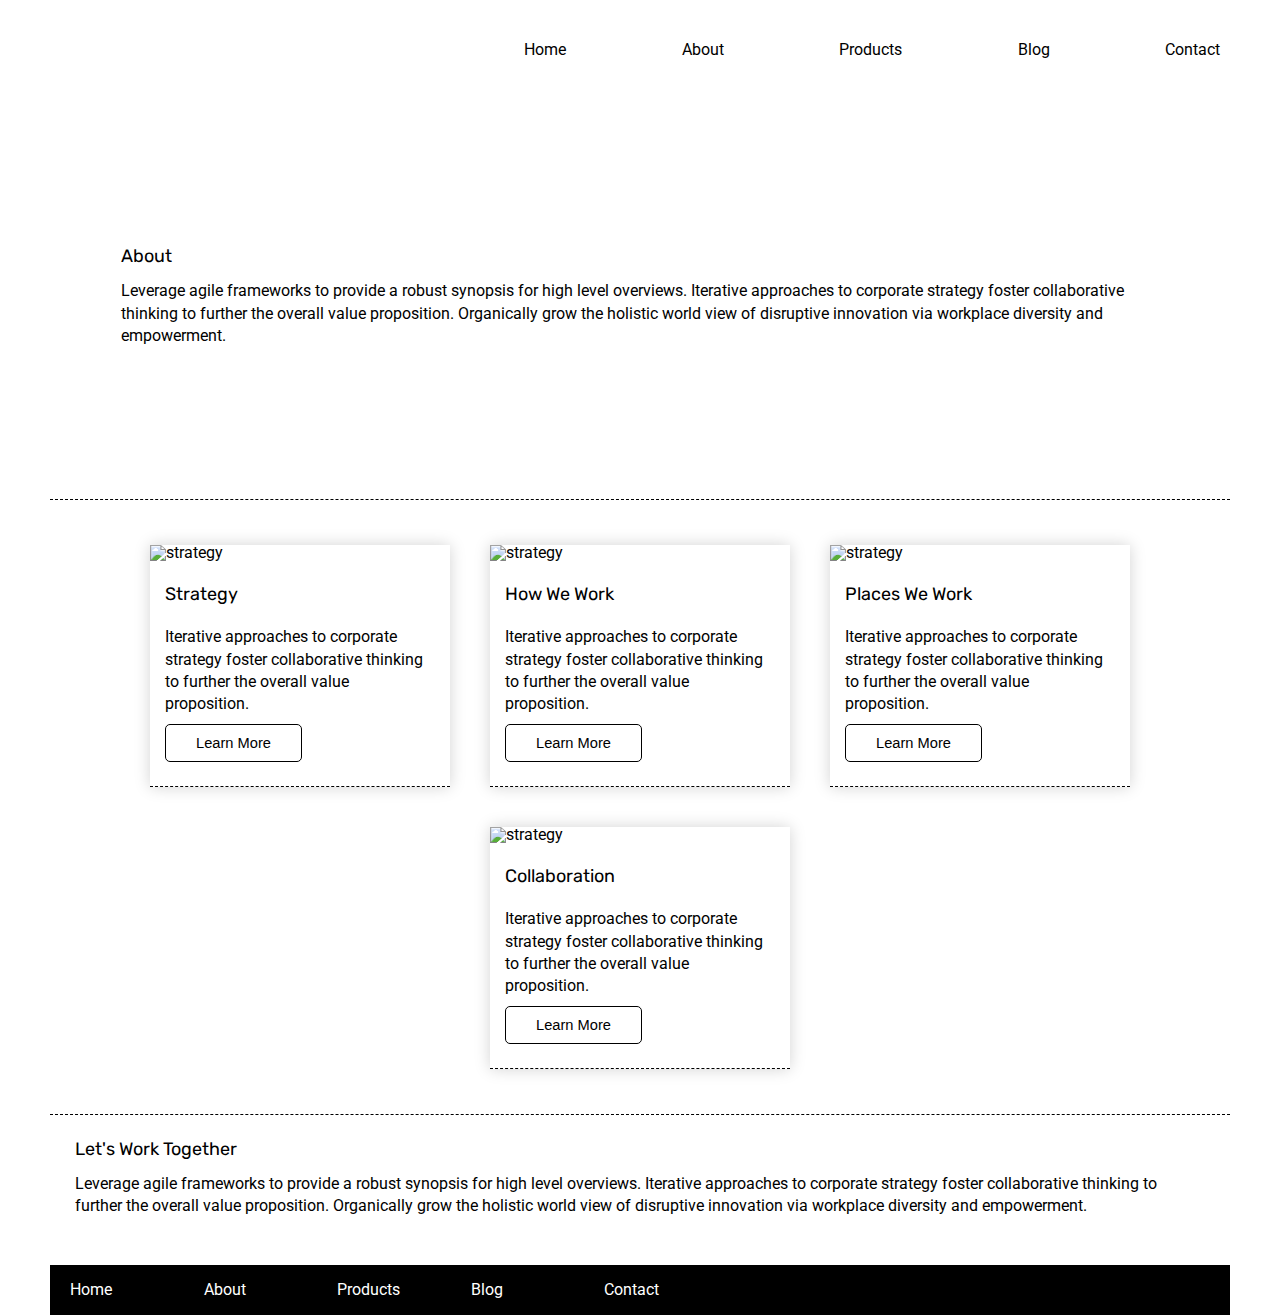
==== about.html @ e4717e27 "About Page Completed" ====
<!doctype html>

<html lang="en">
<head>
	<meta charset="utf-8">

	<title>Sprint Challenge - About</title>

	<link href="https://fonts.googleapis.com/css?family=Roboto|Rubik" rel="stylesheet">
	<link rel="stylesheet" href="css/index.css">
	<link rel="stylesheet" href="@/../css/about.css">

</head>

<body>
		<!-- Navbar -->
		<div class="navbar">
			<a href="@/../index.html" class="logo">
				<img src="@/../img/lambda-black.png" alt="">
			</a>
			<nav>
				<a href="@/../index.html">Home</a>
				<a href="@/../about.html">About</a>
				<a href="#">Products</a>
				<a href="#">Blog</a>
				<a href="#">Contact</a>
			</nav>
		</div>
		<!-- End Navbar -->
		<!-- Container -->
		<div class="container about-page">
			
			<!-- Top Content -->
			<section class="top-content">
				<div class="top-content-img">
					<img src="@/../img/jumbo-about.png" alt="">
				</div>
				<div class="text-container-about">
					<h2>About</h2>
					<p>Leverage agile frameworks to provide a robust synopsis for high level overviews. Iterative approaches to corporate strategy foster collaborative thinking to further the overall value proposition. Organically grow the holistic world view of disruptive innovation via workplace diversity and empowerment.</p>
				</div>
			</section>
			<!-- End Top Content -->
			<!-- Middle Content -->
			<section class="middle-content-about">
				<!-- Card Start -->
				<div class="card">
					<img src="img/about-plan.png" alt="strategy">
					<div class="card-content">
						<h2>Strategy</h2>
						<p>Iterative approaches to corporate strategy foster collaborative thinking to further the overall value proposition.
						</p>
						<a href="#"><button>Learn More</button> </a>
					</div>
				</div>
				<div class="card">
					<img src="img/about-working.png" alt="strategy">
					<div class="card-content">
						<h2>How We Work</h2>
						<p>Iterative approaches to corporate strategy foster collaborative thinking to further the overall value proposition.</p>
						<a href=""><button>Learn More</button> </a>
					</div>
				</div>
				<div class="card">
					<img src="img/about-office.png" alt="strategy">
					<div class="card-content">
						<h2>Places We Work</h2>
						<p>Iterative approaches to corporate strategy foster collaborative thinking to further the overall value proposition.</p>
						<a href=""><button>Learn More</button> </a>
					</div>
				</div>
				<div class="card">
					<img src="img/about-meeting.png" alt="strategy">
					<div class="card-content">
						<h2>Collaboration</h2>
						<p>Iterative approaches to corporate strategy foster collaborative thinking to further the overall value proposition.</p>
						<a href=""><button>Learn More</button> </a>
					</div>
				</div>
		</section>
		<!-- End Middle Content -->
		<!-- Bottom Content -->
		<section class="bottom-content-about">
			<h2>Let's Work Together</h2>
			<p>Leverage agile frameworks to provide a robust synopsis for high level overviews. Iterative approaches to corporate strategy foster collaborative thinking to further the overall value proposition. Organically grow the holistic world view of disruptive innovation via workplace diversity and empowerment.</p>
		</section>
		<!-- End Bottom Content -->
		<!-- Footer -->
		<footer>
			<nav>
				<a href="index.html">Home</a>
				<a href="#">About</a>
				<a href="#">Products</a>
				<a href="#">Blog</a>
				<a href="#">Contact</a>
			</nav>
		</footer>
		<!-- End Footer -->
	</div><!-- container -->        
</body>
</html>
---- css/index.css ----
/* http://meyerweb.com/eric/tools/css/reset/ 
   v2.0 | 20110126
   License: none (public domain)
*/

/* Helper Tags */

html, body, div, span, applet, object, iframe,
h1, h2, h3, h4, h5, h6, p, blockquote, pre,
a, abbr, acronym, address, big, cite, code,
del, dfn, em, img, ins, kbd, q, s, samp,
small, strike, strong, sub, sup, tt, var,
b, u, i, center,
dl, dt, dd, ol, ul, li,
fieldset, form, label, legend,
table, caption, tbody, tfoot, thead, tr, th, td,
article, aside, canvas, details, embed, 
figure, figcaption, footer, header, hgroup, 
menu, nav, output, ruby, section, summary,
time, mark, audio, video {
	margin: 0;
	padding: 0;
	border: 0;
	font-size: 100%;
	font: inherit;
	vertical-align: baseline;
}
/* HTML5 display-role reset for older browsers */
article, aside, details, figcaption, figure, 
footer, header, hgroup, menu, nav, section {
	display: block;
}
body {
	line-height: 1;
}
ol, ul {
	list-style: none;
}
blockquote, q {
	quotes: none;
}
blockquote:before, blockquote:after,
q:before, q:after {
	content: '';
	content: none;
}
table {
	border-collapse: collapse;
	border-spacing: 0;
}

* {
    box-sizing: border-box;
}

html, body {
    height: 100%;
    font-family: 'Roboto', sans-serif;
}

h1, h2, h3, h4, h5 {
    font-size: 18px;
    margin-bottom: 15px;
    font-family: 'Rubik', sans-serif;
}

p {
    line-height: 1.4;
}

a {
    text-decoration: none;
    color: black;
}

button {
    border: 1px solid black;
    background-color: transparent;
    border-radius: 5px;
    padding: 10px 30px;
    font-size: 11pt;
}
button:hover {
    border: 1px solid black;
    background-color: black;
    color: white;
    transition: 1s;
    border-radius: 5px;
    padding: 10px 30px;
    font-size: 11pt;
}

/* End Helper Tags */
/* Navbar */

.navbar {
    display: flex;
    flex-flow: row wrap;
    justify-content: space-between;
    align-items: center;
    width: 100%;
    height: 100px;
    padding: 0 60px;
    background-color: white;
    position: fixed;
    top: 0;
}

.navbar nav {
    display: flex;
    justify-content: space-between;
    width: 60%;
}


/* End Navbar */
/* Container */

.container {
    display: flex;
    align-content: center;
    flex-flow: column wrap;
    margin: 100px 50px;
}

/* End Container */
/* Top Content */

.top-content {
    display: flex;
    flex-wrap: wrap;
    justify-content: space-evenly;
    margin: 0 50px;
    width: 100%;
    height: 400px;
    border-bottom: 1px dashed black;
}

.top-content .text-container {
    width: 400px;
    padding: 0 1%;
    padding-bottom: 20px;  
}

.top-content .top-content-img{
    justify-content: center;
    width: 100%;
}

.top-content .top-content-img img{
    width: 100%;
}

/* End Top Content */
/* Middle Content */

.middle-content {
    border-bottom: 1px dashed black;
    width: 100%;
    margin: 0 50px;
    padding: 25px;
}

.middle-content h2{
    width: 100%;
    display: flex;
}

.middle-content .boxes {
    display: flex;
    flex-flow: row wrap;
    width: 100%;
}

.middle-content .boxes .box {
    width: 100px;
    height: 100px;
    background: black;
    margin: 20px 2.5%;
    color: white;
    display: flex;
    align-items: center;
    justify-content: center;
}

    /* Box Colors Per Spec */

    .middle-content .boxes .box:nth-child(1){
        background-color: teal;
    }
    .middle-content .boxes .box:nth-child(2) {
        background-color: gold;
    }
    .middle-content .boxes .box:nth-child(3) {
        background-color: cadetblue;
    }
    .middle-content .boxes .box:nth-child(4) {
        background-color: coral;
    }
    .middle-content .boxes .box:nth-child(5) {
        background-color: crimson;
    }
    .middle-content .boxes .box:nth-child(6) {
        background-color: forestgreen;
    }
    .middle-content .boxes .box:nth-child(7) {
        background-color: darkorchid;
    }
    .middle-content .boxes .box:nth-child(8) {
        background-color: hotpink;
    }
    .middle-content .boxes .box:nth-child(9) {
        background-color:indigo;
    }
    .middle-content .boxes .box:nth-child(10) {
        background-color: dodgerblue;
    }
/* End Middle Content */
/* Bottom Content */

.bottom-content {
    display: flex;
    flex-flow: row wrap;
    align-items: center;
    justify-content: space-between;
    margin: 0 50px;
    width: 100%;
    height: 250px;
}

.bottom-content .text-container {
    display: flex;
    flex-flow: column;
    width: 300px;
}

/* End Bottom Content */
/* Footer */

footer {
    display: flex;
    flex-flow: row wrap;
    justify-content: flex-start;
    margin: 0 50px;
    width: 100%;
    background-color: black;
}

footer nav {
    display: flex;
    width: 60%;
    height: 50px;
    align-items: center;
    padding: 20px;
}

footer nav a {
    width: 100%;
    color: white;
    text-decoration: none;
    align-items: center;
    justify-content: space-between;
}

/* End Footer */
/* @ Media */

/* @media(max-width: 775px){

} */
---- css/about.css ----
/* Borrows parent styles from Index.css */

/* Top Content */
.text-container-about{
	width: 90%;
	justify-content: center;
    padding: 0 1%;
	padding-bottom: 20px;
}

/* End Top Content */
/* Middle Content */

.middle-content-about {
	width: 100%;
	border-bottom: 1px dashed black;
	margin: 0 50px;
	padding: 25px;
	display: flex;
	flex-flow: row wrap;
	justify-content: center;
	align-items: space-between;
}

.middle-content-about .card {
	width: 300px;
	margin: 20px;
	display: flex;
	flex-flow: column;
	box-shadow: 0px 0px 15px lightgray;
	transition: 1s;
	border-bottom: 1px dashed black;
}

.middle-content-about .card:hover {
	width: 310px;
	margin: 20px;
	display: flex;
	flex-flow: column;
	box-shadow: -2px -2px 50px lightgray;
}

.middle-content-about .card img {
	width: 100%;
}

.middle-content-about .card .card-content {
	height: 225px;
	width: 300px;
	display: flex;
	flex-flow: column;
	justify-content: space-evenly;
	padding: 15px;
}

/* End Middle Content */
/* Bottom Content */
.bottom-content-about {
	display: flex;
	justify-items: flex-start;
	flex-flow: column;
	margin: 0 50px;
	padding: 25px;
}
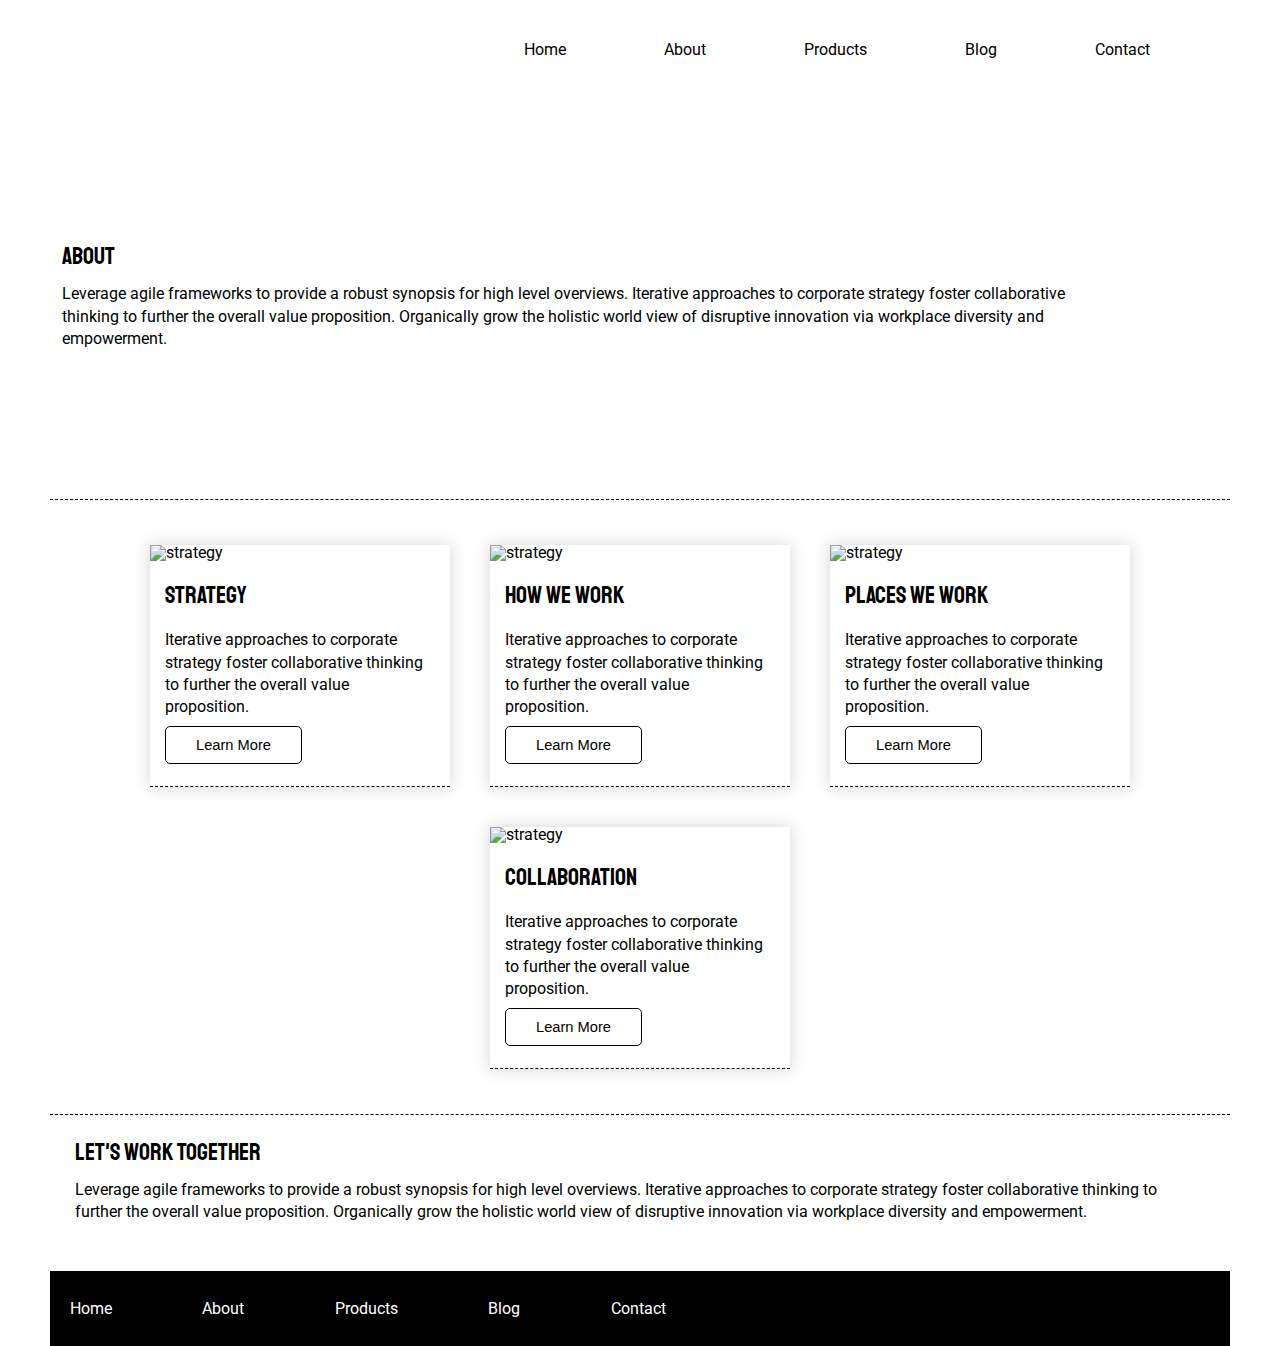
==== commit 2239d56c: "Final Push" ====
--- a/about.html
+++ b/about.html
@@ -9,6 +9,8 @@
 	<link href="https://fonts.googleapis.com/css?family=Roboto|Rubik" rel="stylesheet">
 	<link rel="stylesheet" href="css/index.css">
 	<link rel="stylesheet" href="@/../css/about.css">
+	<link href="https://fonts.googleapis.com/css?family=Staatliches" rel="stylesheet">
+
 
 </head>
 
--- a/css/index.css
+++ b/css/index.css
@@ -59,9 +59,10 @@
 }
 
 h1, h2, h3, h4, h5 {
-    font-size: 18px;
+    font-size: 24px;
     margin-bottom: 15px;
-    font-family: 'Rubik', sans-serif;
+    font-family: 'Staatliches',
+    sans-serif;
 }
 
 p {
@@ -112,6 +113,15 @@
     width: 60%;
 }
 
+.navbar nav a{
+    margin-right: 10%;
+    transition: 500ms;
+}
+
+.navbar nav a:hover{
+    color: crimson;
+}
+
 
 /* End Navbar */
 /* Container */
@@ -129,7 +139,7 @@
 .top-content {
     display: flex;
     flex-wrap: wrap;
-    justify-content: space-evenly;
+    justify-content: space-between;
     margin: 0 50px;
     width: 100%;
     height: 400px;
@@ -181,7 +191,20 @@
     display: flex;
     align-items: center;
     justify-content: center;
-}
+    transition: 400ms;
+}
+.middle-content .boxes .box:hover {
+    width: 100px;
+    height: 100px;
+    background: black;
+    margin: 20px 2.5%;
+    color: white;
+    display: flex;
+    align-items: center;
+    justify-content: center;
+    opacity: 0.70;
+}
+
 
     /* Box Colors Per Spec */
 
@@ -241,30 +264,70 @@
     display: flex;
     flex-flow: row wrap;
     justify-content: flex-start;
+    align-content: center;
     margin: 0 50px;
+    height: 75px;
     width: 100%;
     background-color: black;
 }
 
 footer nav {
     display: flex;
-    width: 60%;
-    height: 50px;
-    align-items: center;
+    flex-wrap: wrap;
+    width: 80%;
     padding: 20px;
 }
 
 footer nav a {
-    width: 100%;
     color: white;
     text-decoration: none;
     align-items: center;
-    justify-content: space-between;
+    margin-right:10%;
+    justify-content: space-between;
+    transition: 500ms;
+}
+footer nav a:hover {
+    color: crimson;
 }
 
 /* End Footer */
 /* @ Media */
 
-/* @media(max-width: 775px){
-
-} */+@media(max-width: 915px){
+    /* Navbar */
+    .navbar {
+        display: flex;
+        flex-flow: column;
+        justify-content: center;
+        align-items: center;
+        width: 100%;
+        height: 100px;
+        padding: 0 60px;
+        background-color: white;
+        position: fixed;
+        top: 0;
+    }
+    .navbar .top-content-img {
+        
+    }
+
+    .navbar nav {
+        display: flex;
+        width: 60%;
+        margin-top: 15px;
+
+    }
+
+    /* End Navbar */
+    /* Top Content */
+
+    .top-content {
+        display: flex;
+        flex-wrap: wrap;
+        justify-content: space-evenly;
+        margin: 0 50px;
+        width: 100%;
+        height: 500px;
+        border-bottom: 1px dashed black;
+    }
+}--- a/css/about.css
+++ b/css/about.css
@@ -61,4 +61,16 @@
 	flex-flow: column;
 	margin: 0 50px;
 	padding: 25px;
+}
+
+@media(max-width: 915px) {
+	.top-content {
+		display: flex;
+		flex-wrap: wrap;
+		justify-content: space-evenly;
+		margin: 0 50px;
+		width: 100%;
+		height: 300px;
+		border-bottom: 1px dashed black;
+	}
 }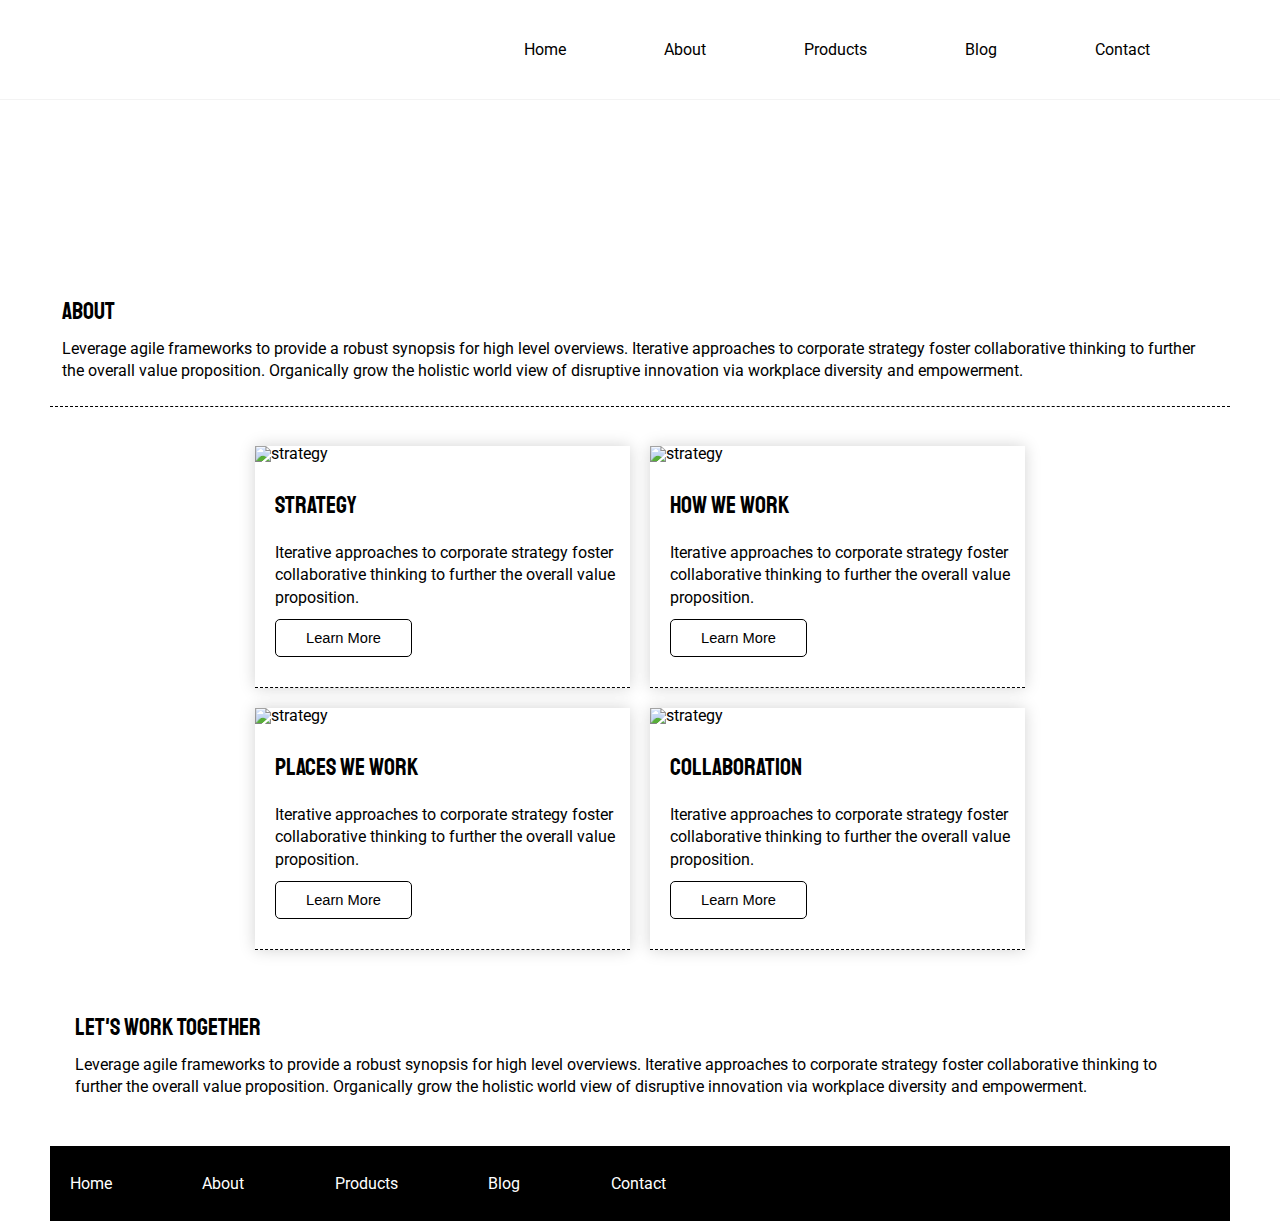
==== commit c252697e: "Added some corrections and figured out how to responive the img's in the header" ====
--- a/about.html
+++ b/about.html
@@ -34,8 +34,7 @@
 			
 			<!-- Top Content -->
 			<section class="top-content">
-				<div class="top-content-img">
-					<img src="@/../img/jumbo-about.png" alt="">
+				<div class="top-content-img-about">
 				</div>
 				<div class="text-container-about">
 					<h2>About</h2>
--- a/css/index.css
+++ b/css/index.css
@@ -105,6 +105,7 @@
     background-color: white;
     position: fixed;
     top: 0;
+    border-bottom: 1px solid #f3f3f3;
 }
 
 .navbar nav {
@@ -130,7 +131,7 @@
     display: flex;
     align-content: center;
     flex-flow: column wrap;
-    margin: 100px 50px;
+    margin: 125px 50px;
 }
 
 /* End Container */
@@ -139,26 +140,24 @@
 .top-content {
     display: flex;
     flex-wrap: wrap;
-    justify-content: space-between;
+    justify-content: space-around;
     margin: 0 50px;
     width: 100%;
-    height: 400px;
     border-bottom: 1px dashed black;
 }
 
 .top-content .text-container {
     width: 400px;
-    padding: 0 1%;
-    padding-bottom: 20px;  
+    padding: 2% 1%;
 }
 
 .top-content .top-content-img{
-    justify-content: center;
-    width: 100%;
-}
-
-.top-content .top-content-img img{
-    width: 100%;
+    background-image: url('/img/jumbo.jpg');
+    width: 100%;
+    height: 150px;
+    max-height: 300px;
+    background-position: center;
+    background-size: cover;
 }
 
 /* End Top Content */
@@ -254,7 +253,7 @@
 .bottom-content .text-container {
     display: flex;
     flex-flow: column;
-    width: 300px;
+    width: 250px;
 }
 
 /* End Bottom Content */
@@ -327,7 +326,11 @@
         justify-content: space-evenly;
         margin: 0 50px;
         width: 100%;
-        height: 500px;
         border-bottom: 1px dashed black;
     }
+
+    .top-content .text-container {
+        width: 90%;
+        padding: 2% 1%;
+    }
 }--- a/css/about.css
+++ b/css/about.css
@@ -1,11 +1,20 @@
 /* Borrows parent styles from Index.css */
 
 /* Top Content */
+
+.top-content .top-content-img-about {
+	background-image: url('/img/jumbo-about.png');
+	width: 100%;
+	height: 150px;
+	background-position: center;
+	background-size: cover;
+}
+
 .text-container-about{
-	width: 90%;
+	width: 100%;
+	align-items: center;
 	justify-content: center;
-    padding: 0 1%;
-	padding-bottom: 20px;
+    padding: 2% 1%;
 }
 
 /* End Top Content */
@@ -13,9 +22,7 @@
 
 .middle-content-about {
 	width: 100%;
-	border-bottom: 1px dashed black;
-	margin: 0 50px;
-	padding: 25px;
+	margin: 2.5% 50px;
 	display: flex;
 	flex-flow: row wrap;
 	justify-content: center;
@@ -23,18 +30,18 @@
 }
 
 .middle-content-about .card {
-	width: 300px;
-	margin: 20px;
+	width: 375px;
+	margin: 10px;
 	display: flex;
 	flex-flow: column;
 	box-shadow: 0px 0px 15px lightgray;
-	transition: 1s;
+	transition: 300ms;
 	border-bottom: 1px dashed black;
 }
 
 .middle-content-about .card:hover {
-	width: 310px;
-	margin: 20px;
+	width: 380px;
+	margin: 10px;
 	display: flex;
 	flex-flow: column;
 	box-shadow: -2px -2px 50px lightgray;
@@ -46,11 +53,11 @@
 
 .middle-content-about .card .card-content {
 	height: 225px;
-	width: 300px;
+	width: 390px;
 	display: flex;
 	flex-flow: column;
 	justify-content: space-evenly;
-	padding: 15px;
+	padding: 20px;
 }
 
 /* End Middle Content */
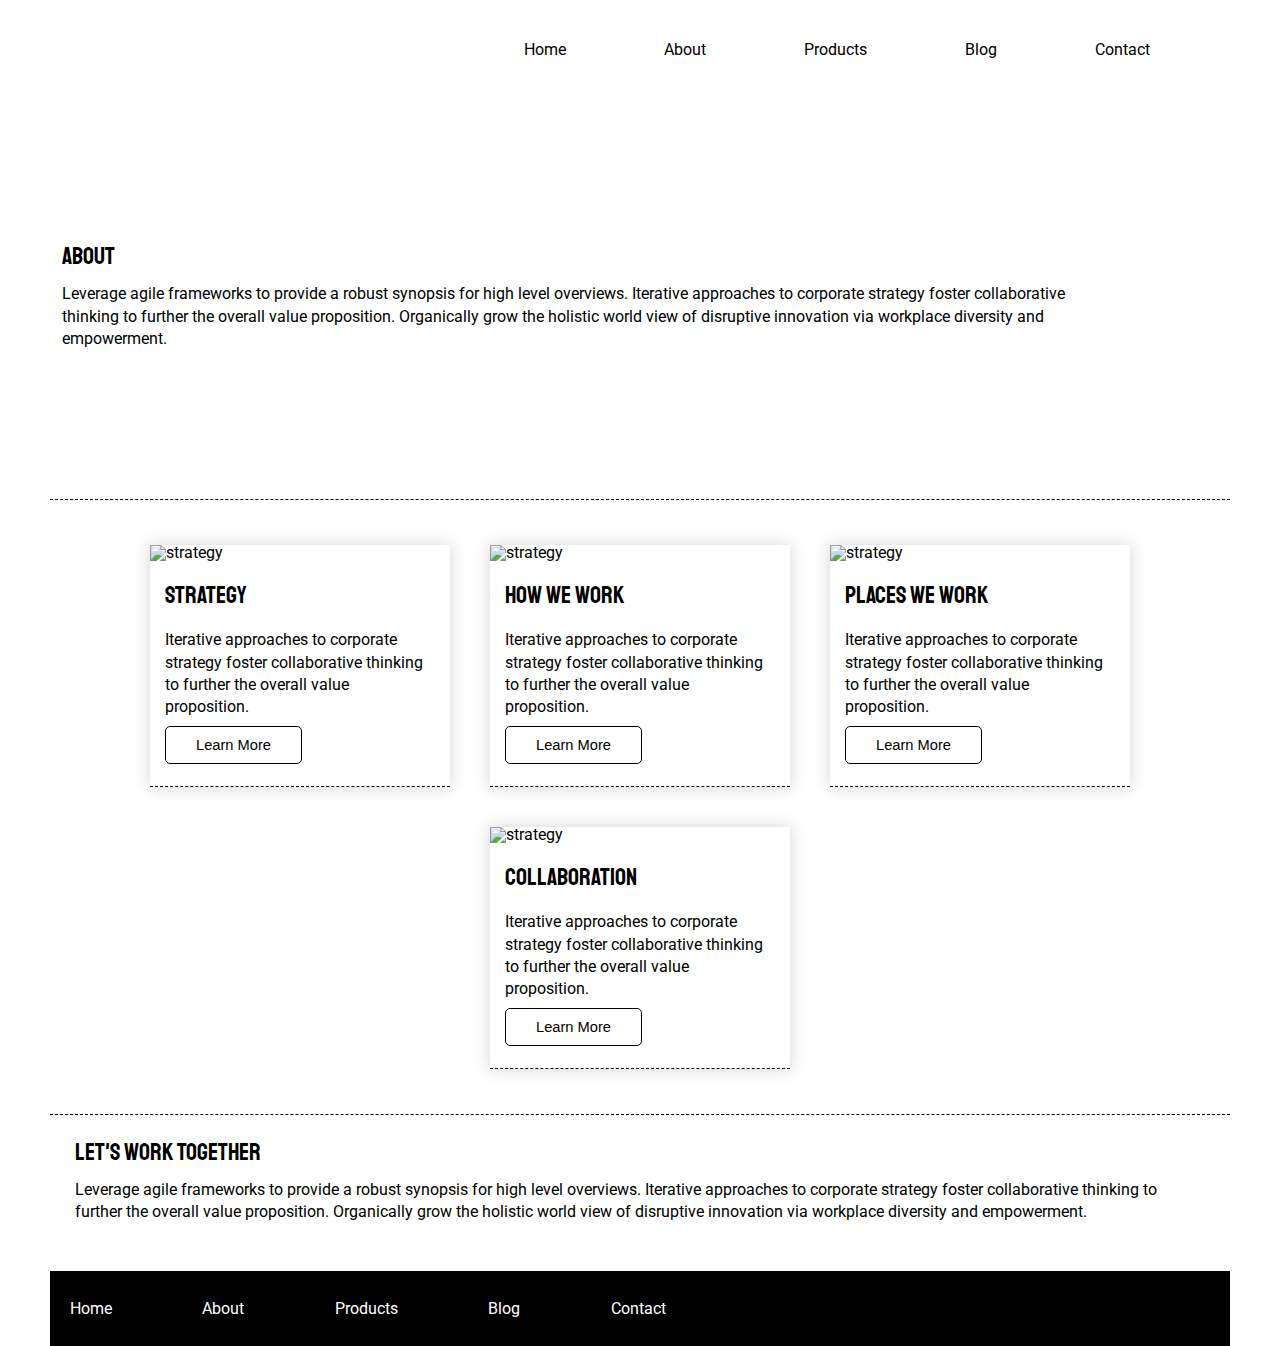
==== commit a3c3215c: "Merge pull request #1 from bvilding/vincent-hoke" ====
--- a/about.html
+++ b/about.html
@@ -34,7 +34,8 @@
 			
 			<!-- Top Content -->
 			<section class="top-content">
-				<div class="top-content-img-about">
+				<div class="top-content-img">
+					<img src="@/../img/jumbo-about.png" alt="">
 				</div>
 				<div class="text-container-about">
 					<h2>About</h2>
--- a/css/index.css
+++ b/css/index.css
@@ -105,7 +105,6 @@
     background-color: white;
     position: fixed;
     top: 0;
-    border-bottom: 1px solid #f3f3f3;
 }
 
 .navbar nav {
@@ -131,7 +130,7 @@
     display: flex;
     align-content: center;
     flex-flow: column wrap;
-    margin: 125px 50px;
+    margin: 100px 50px;
 }
 
 /* End Container */
@@ -140,24 +139,26 @@
 .top-content {
     display: flex;
     flex-wrap: wrap;
-    justify-content: space-around;
+    justify-content: space-between;
     margin: 0 50px;
     width: 100%;
+    height: 400px;
     border-bottom: 1px dashed black;
 }
 
 .top-content .text-container {
     width: 400px;
-    padding: 2% 1%;
+    padding: 0 1%;
+    padding-bottom: 20px;  
 }
 
 .top-content .top-content-img{
-    background-image: url('/img/jumbo.jpg');
-    width: 100%;
-    height: 150px;
-    max-height: 300px;
-    background-position: center;
-    background-size: cover;
+    justify-content: center;
+    width: 100%;
+}
+
+.top-content .top-content-img img{
+    width: 100%;
 }
 
 /* End Top Content */
@@ -253,7 +254,7 @@
 .bottom-content .text-container {
     display: flex;
     flex-flow: column;
-    width: 250px;
+    width: 300px;
 }
 
 /* End Bottom Content */
@@ -326,11 +327,7 @@
         justify-content: space-evenly;
         margin: 0 50px;
         width: 100%;
+        height: 500px;
         border-bottom: 1px dashed black;
     }
-
-    .top-content .text-container {
-        width: 90%;
-        padding: 2% 1%;
-    }
 }--- a/css/about.css
+++ b/css/about.css
@@ -1,20 +1,11 @@
 /* Borrows parent styles from Index.css */
 
 /* Top Content */
-
-.top-content .top-content-img-about {
-	background-image: url('/img/jumbo-about.png');
-	width: 100%;
-	height: 150px;
-	background-position: center;
-	background-size: cover;
-}
-
 .text-container-about{
-	width: 100%;
-	align-items: center;
+	width: 90%;
 	justify-content: center;
-    padding: 2% 1%;
+    padding: 0 1%;
+	padding-bottom: 20px;
 }
 
 /* End Top Content */
@@ -22,7 +13,9 @@
 
 .middle-content-about {
 	width: 100%;
-	margin: 2.5% 50px;
+	border-bottom: 1px dashed black;
+	margin: 0 50px;
+	padding: 25px;
 	display: flex;
 	flex-flow: row wrap;
 	justify-content: center;
@@ -30,18 +23,18 @@
 }
 
 .middle-content-about .card {
-	width: 375px;
-	margin: 10px;
+	width: 300px;
+	margin: 20px;
 	display: flex;
 	flex-flow: column;
 	box-shadow: 0px 0px 15px lightgray;
-	transition: 300ms;
+	transition: 1s;
 	border-bottom: 1px dashed black;
 }
 
 .middle-content-about .card:hover {
-	width: 380px;
-	margin: 10px;
+	width: 310px;
+	margin: 20px;
 	display: flex;
 	flex-flow: column;
 	box-shadow: -2px -2px 50px lightgray;
@@ -53,11 +46,11 @@
 
 .middle-content-about .card .card-content {
 	height: 225px;
-	width: 390px;
+	width: 300px;
 	display: flex;
 	flex-flow: column;
 	justify-content: space-evenly;
-	padding: 20px;
+	padding: 15px;
 }
 
 /* End Middle Content */
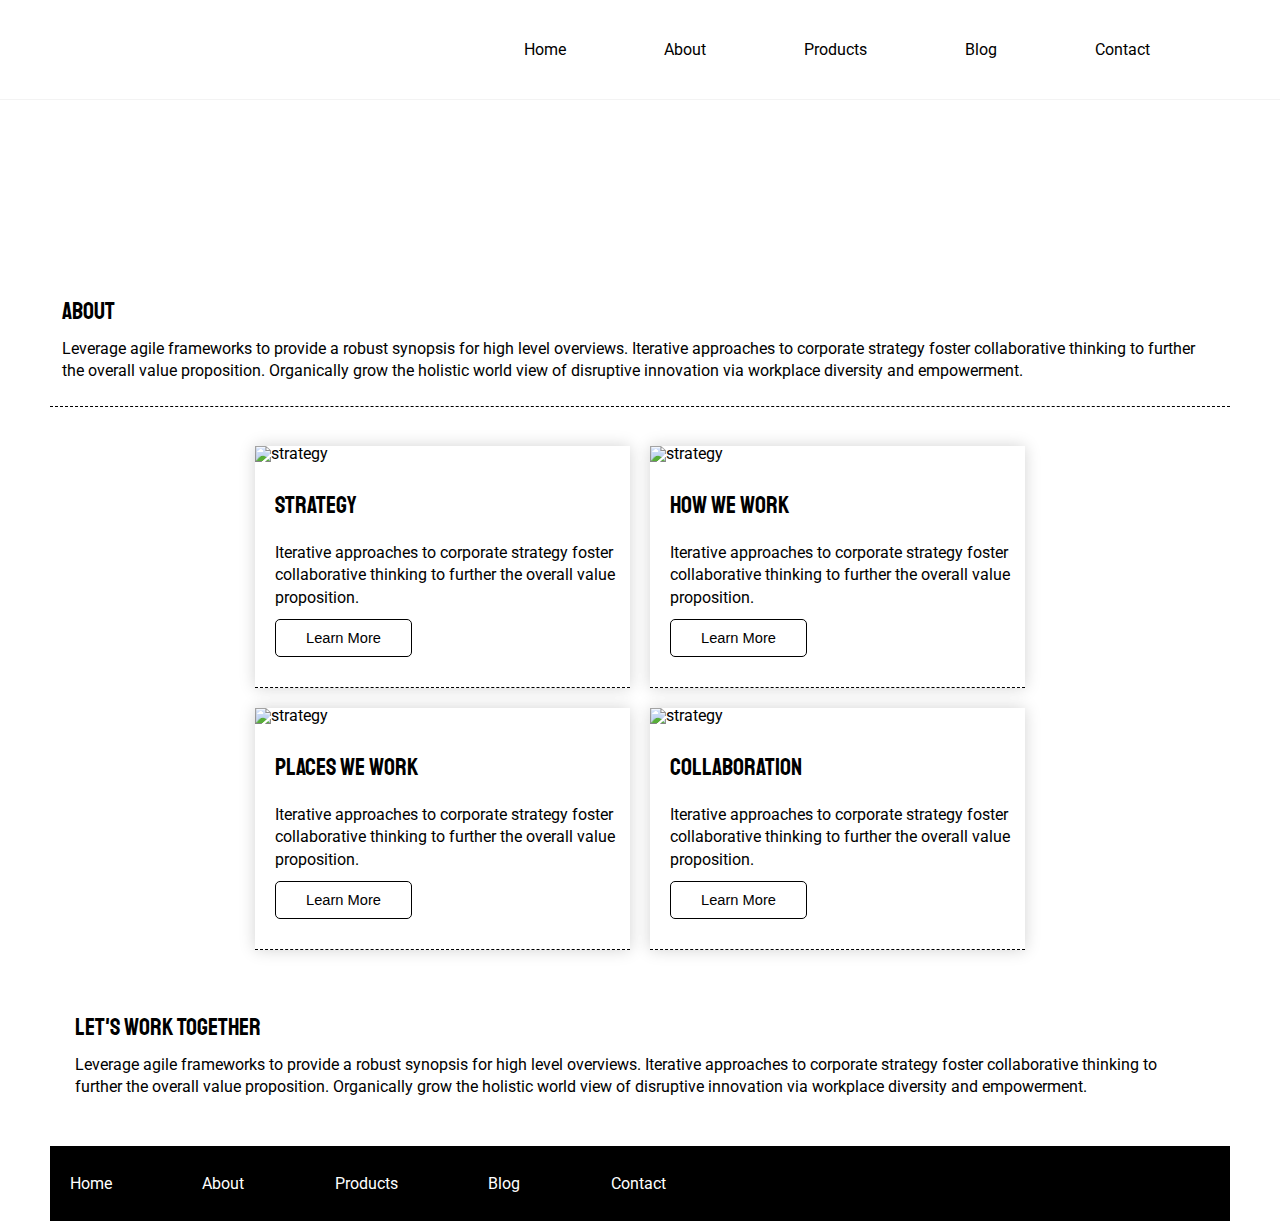
==== commit 75f3f039: "Merge pull request #2 from bvilding/corrections" ====
--- a/about.html
+++ b/about.html
@@ -34,8 +34,7 @@
 			
 			<!-- Top Content -->
 			<section class="top-content">
-				<div class="top-content-img">
-					<img src="@/../img/jumbo-about.png" alt="">
+				<div class="top-content-img-about">
 				</div>
 				<div class="text-container-about">
 					<h2>About</h2>
--- a/css/index.css
+++ b/css/index.css
@@ -105,6 +105,7 @@
     background-color: white;
     position: fixed;
     top: 0;
+    border-bottom: 1px solid #f3f3f3;
 }
 
 .navbar nav {
@@ -130,7 +131,7 @@
     display: flex;
     align-content: center;
     flex-flow: column wrap;
-    margin: 100px 50px;
+    margin: 125px 50px;
 }
 
 /* End Container */
@@ -139,26 +140,24 @@
 .top-content {
     display: flex;
     flex-wrap: wrap;
-    justify-content: space-between;
+    justify-content: space-around;
     margin: 0 50px;
     width: 100%;
-    height: 400px;
     border-bottom: 1px dashed black;
 }
 
 .top-content .text-container {
     width: 400px;
-    padding: 0 1%;
-    padding-bottom: 20px;  
+    padding: 2% 1%;
 }
 
 .top-content .top-content-img{
-    justify-content: center;
-    width: 100%;
-}
-
-.top-content .top-content-img img{
-    width: 100%;
+    background-image: url('/img/jumbo.jpg');
+    width: 100%;
+    height: 150px;
+    max-height: 300px;
+    background-position: center;
+    background-size: cover;
 }
 
 /* End Top Content */
@@ -254,7 +253,7 @@
 .bottom-content .text-container {
     display: flex;
     flex-flow: column;
-    width: 300px;
+    width: 250px;
 }
 
 /* End Bottom Content */
@@ -327,7 +326,11 @@
         justify-content: space-evenly;
         margin: 0 50px;
         width: 100%;
-        height: 500px;
         border-bottom: 1px dashed black;
     }
+
+    .top-content .text-container {
+        width: 90%;
+        padding: 2% 1%;
+    }
 }--- a/css/about.css
+++ b/css/about.css
@@ -1,11 +1,20 @@
 /* Borrows parent styles from Index.css */
 
 /* Top Content */
+
+.top-content .top-content-img-about {
+	background-image: url('/img/jumbo-about.png');
+	width: 100%;
+	height: 150px;
+	background-position: center;
+	background-size: cover;
+}
+
 .text-container-about{
-	width: 90%;
+	width: 100%;
+	align-items: center;
 	justify-content: center;
-    padding: 0 1%;
-	padding-bottom: 20px;
+    padding: 2% 1%;
 }
 
 /* End Top Content */
@@ -13,9 +22,7 @@
 
 .middle-content-about {
 	width: 100%;
-	border-bottom: 1px dashed black;
-	margin: 0 50px;
-	padding: 25px;
+	margin: 2.5% 50px;
 	display: flex;
 	flex-flow: row wrap;
 	justify-content: center;
@@ -23,18 +30,18 @@
 }
 
 .middle-content-about .card {
-	width: 300px;
-	margin: 20px;
+	width: 375px;
+	margin: 10px;
 	display: flex;
 	flex-flow: column;
 	box-shadow: 0px 0px 15px lightgray;
-	transition: 1s;
+	transition: 300ms;
 	border-bottom: 1px dashed black;
 }
 
 .middle-content-about .card:hover {
-	width: 310px;
-	margin: 20px;
+	width: 380px;
+	margin: 10px;
 	display: flex;
 	flex-flow: column;
 	box-shadow: -2px -2px 50px lightgray;
@@ -46,11 +53,11 @@
 
 .middle-content-about .card .card-content {
 	height: 225px;
-	width: 300px;
+	width: 390px;
 	display: flex;
 	flex-flow: column;
 	justify-content: space-evenly;
-	padding: 15px;
+	padding: 20px;
 }
 
 /* End Middle Content */
